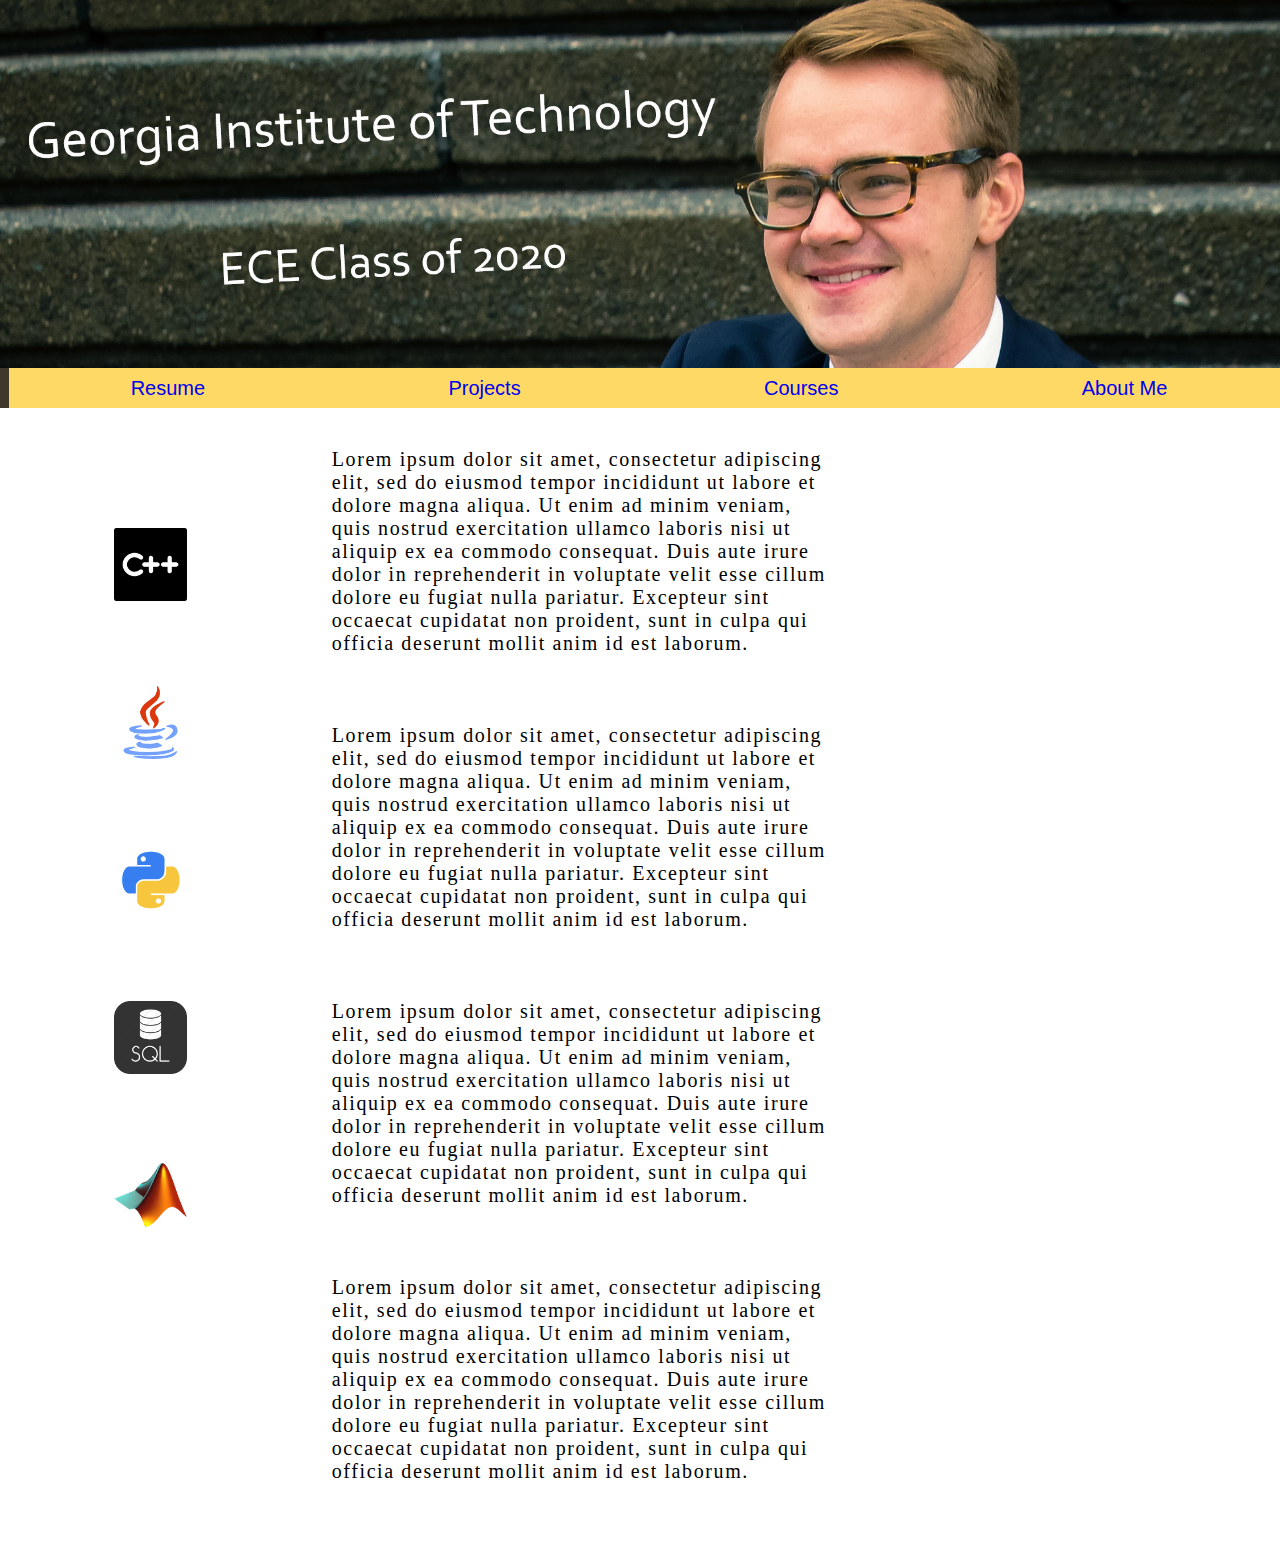
==== index.html @ 7c09ab8c "Initial merge from local repo" ====
<!DOCTYPE html>
<html>
<head>
	<meta charset="utf-8">
	<title>My test page</title>
	<!-- favicon lines copied from https://stackoverflow.com/questions/9943771/adding-a-favicon-to-a-static-html-page -->
	<link rel="shortcut icon" type="image/png" href="images/favicon.png"/>
	<link rel="stylesheet" type="text/css" href="styles/stylesheet.css">
</head>

<body>

	<header>
		<img src="./images/banner.png">
	</header>
	<nav>
		<a href="resume.html">Resume</a>
		<a href="projects/projects-index.html">Projects</a>
		<a href="coursework.html">Courses</a>
		<a href="about.html">About Me</a>
	</nav>

	<div class="wrapper">
	<div class="grid">
		<div class="left">
			<div id="favs">
				<img src="./images/cppfav.png">
				<img src="./images/javafav.png">
				<img src="./images/pyfav.png">
				<img src="./images/sqlfav.png">
				<img src="./images/matfav.webp">
			</div>
		</div>
		<div class="center">
		<p>Lorem ipsum dolor sit amet, consectetur adipiscing elit, sed do eiusmod tempor incididunt ut labore et dolore magna aliqua. Ut enim ad minim veniam, quis nostrud exercitation ullamco laboris nisi ut aliquip ex ea commodo consequat. Duis aute irure dolor in reprehenderit in voluptate velit esse cillum dolore eu fugiat nulla pariatur. Excepteur sint occaecat cupidatat non proident, sunt in culpa qui officia deserunt mollit anim id est laborum.<br/><br/><br/><br/>Lorem ipsum dolor sit amet, consectetur adipiscing elit, sed do eiusmod tempor incididunt ut labore et dolore magna aliqua. Ut enim ad minim veniam, quis nostrud exercitation ullamco laboris nisi ut aliquip ex ea commodo consequat. Duis aute irure dolor in reprehenderit in voluptate velit esse cillum dolore eu fugiat nulla pariatur. Excepteur sint occaecat cupidatat non proident, sunt in culpa qui officia deserunt mollit anim id est laborum.<br/><br/><br/><br/>Lorem ipsum dolor sit amet, consectetur adipiscing elit, sed do eiusmod tempor incididunt ut labore et dolore magna aliqua. Ut enim ad minim veniam, quis nostrud exercitation ullamco laboris nisi ut aliquip ex ea commodo consequat. Duis aute irure dolor in reprehenderit in voluptate velit esse cillum dolore eu fugiat nulla pariatur. Excepteur sint occaecat cupidatat non proident, sunt in culpa qui officia deserunt mollit anim id est laborum.<br/><br/><br/><br/>Lorem ipsum dolor sit amet, consectetur adipiscing elit, sed do eiusmod tempor incididunt ut labore et dolore magna aliqua. Ut enim ad minim veniam, quis nostrud exercitation ullamco laboris nisi ut aliquip ex ea commodo consequat. Duis aute irure dolor in reprehenderit in voluptate velit esse cillum dolore eu fugiat nulla pariatur. Excepteur sint occaecat cupidatat non proident, sunt in culpa qui officia deserunt mollit anim id est laborum.<br/><br/><br/><br/></p>
		</div>
		<div class="right">
		</div>
	</div>
	</div>
</body>
</html>
---- styles/stylesheet.css ----
* {
	padding: 0;
	margin: 0;
	outline: 0;
}

body {
	background-color: #FFF;
	font-family: "Georgia", serif;
	font-size:20px;
}

header { 
	display: block;
	text-align: center;
	size: auto;
}

header img {
	width: 100%;
	min-width: 750px;
	height: auto;
	display: block;
}

nav {
	position: -webkit-sticky; /* Safari */
    position: sticky;
    top: 0;
    border-left: 9px solid hsl(45, 20%, 20%);
    width: 100%;
	min-width: 750px;
	background-color: hsl(45, 100%, 70%);
	align-items: center;
	height: 40px;
	display: flex;
	justify-content: space-around;
}

nav a {
	padding: 5px 40px;
	text-align: center;
	vertical-align: middle;
	font-family: Corbel, Verdana, "Bitstream Vera Sans", sans-serif;
}

nav a:link {
    text-decoration: none;
}

nav a:visited {
	color: #000;
    text-decoration: none;
}

nav a:hover {
	background-color: hsl(45, 100%,55%);
}

nav a:active {
    text-decoration: underline;
}

.wrapper {
	width: 85%;
	margin: auto;
}

.grid {
	display: grid;
	grid-template: 1fr/1fr 50% 2fr;
	margin-top: 40px;
}

.grid p {
	grid-column: 2/3;
	text-align: left;
}

.right {
	display: flex;
	flex-direction: column;
	align-items: center;
	overflow-x: hidden;
}

#favs img {
	padding: 80px 10% 0%;
	height: auto;
	width: auto;
	max-height: 40%;
	max-width: 40%;
	min-height: 10%;
	min-width: 10%;
}

.center {
	letter-spacing: .08em;
	padding-left: 10%;
	min-width: 500px;
}
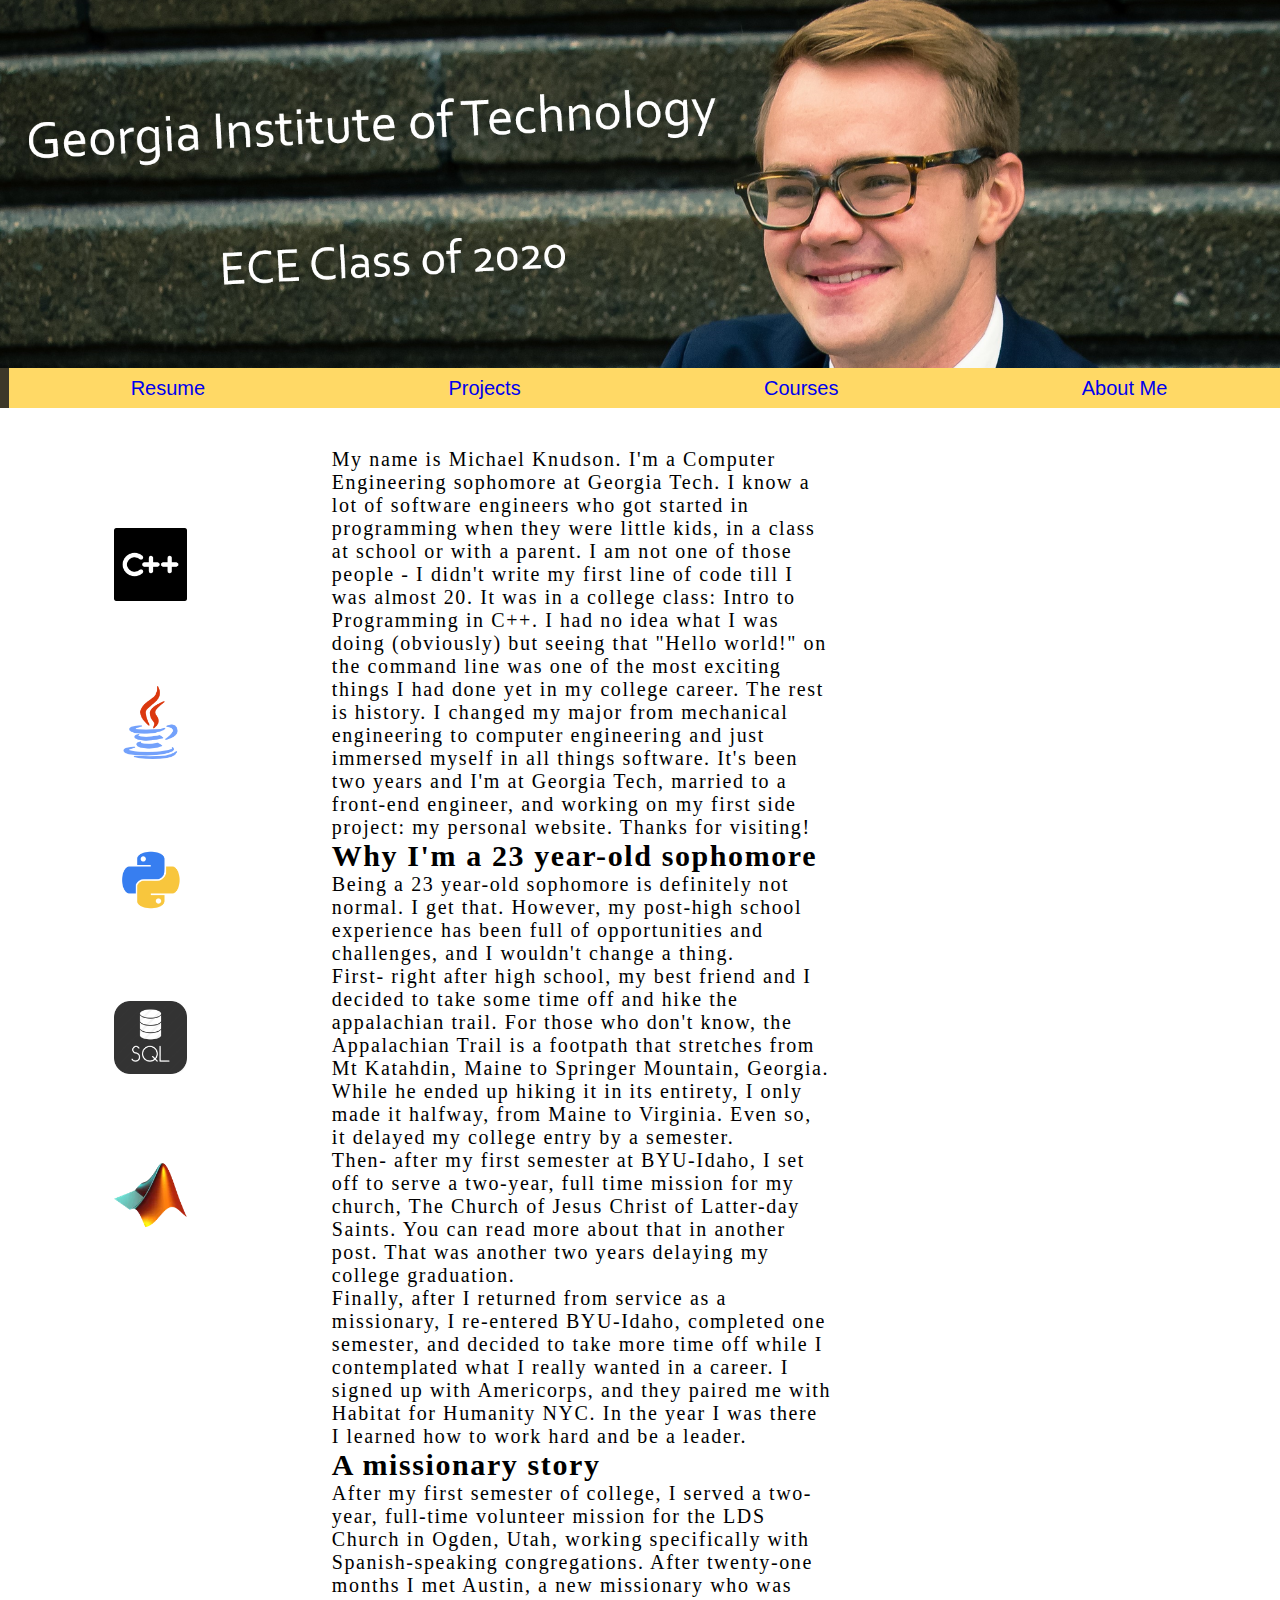
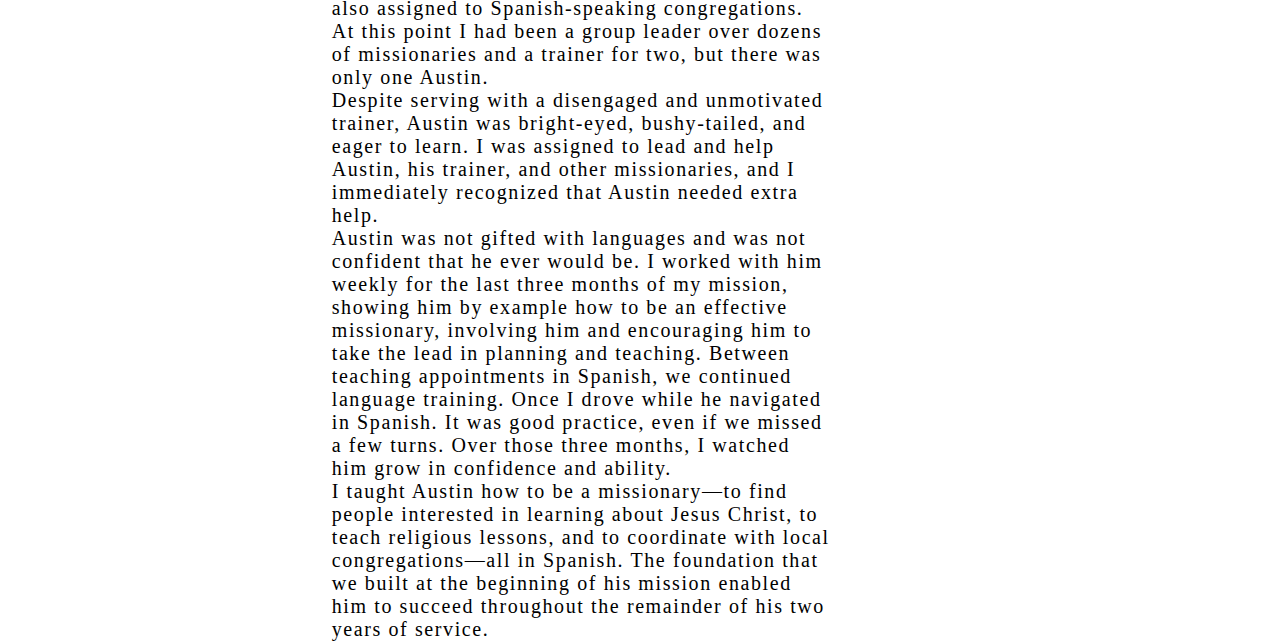
==== commit f0a332c4: "replaced lorem" ====
--- a/index.html
+++ b/index.html
@@ -32,7 +32,11 @@
 			</div>
 		</div>
 		<div class="center">
-		<p>Lorem ipsum dolor sit amet, consectetur adipiscing elit, sed do eiusmod tempor incididunt ut labore et dolore magna aliqua. Ut enim ad minim veniam, quis nostrud exercitation ullamco laboris nisi ut aliquip ex ea commodo consequat. Duis aute irure dolor in reprehenderit in voluptate velit esse cillum dolore eu fugiat nulla pariatur. Excepteur sint occaecat cupidatat non proident, sunt in culpa qui officia deserunt mollit anim id est laborum.<br/><br/><br/><br/>Lorem ipsum dolor sit amet, consectetur adipiscing elit, sed do eiusmod tempor incididunt ut labore et dolore magna aliqua. Ut enim ad minim veniam, quis nostrud exercitation ullamco laboris nisi ut aliquip ex ea commodo consequat. Duis aute irure dolor in reprehenderit in voluptate velit esse cillum dolore eu fugiat nulla pariatur. Excepteur sint occaecat cupidatat non proident, sunt in culpa qui officia deserunt mollit anim id est laborum.<br/><br/><br/><br/>Lorem ipsum dolor sit amet, consectetur adipiscing elit, sed do eiusmod tempor incididunt ut labore et dolore magna aliqua. Ut enim ad minim veniam, quis nostrud exercitation ullamco laboris nisi ut aliquip ex ea commodo consequat. Duis aute irure dolor in reprehenderit in voluptate velit esse cillum dolore eu fugiat nulla pariatur. Excepteur sint occaecat cupidatat non proident, sunt in culpa qui officia deserunt mollit anim id est laborum.<br/><br/><br/><br/>Lorem ipsum dolor sit amet, consectetur adipiscing elit, sed do eiusmod tempor incididunt ut labore et dolore magna aliqua. Ut enim ad minim veniam, quis nostrud exercitation ullamco laboris nisi ut aliquip ex ea commodo consequat. Duis aute irure dolor in reprehenderit in voluptate velit esse cillum dolore eu fugiat nulla pariatur. Excepteur sint occaecat cupidatat non proident, sunt in culpa qui officia deserunt mollit anim id est laborum.<br/><br/><br/><br/></p>
+		<p>My name is Michael Knudson. I'm a Computer Engineering sophomore at Georgia Tech. I know a lot of software engineers who got started in programming when they were little kids, in a class at school or with a parent. I am not one of those people - I didn't write my first line of code till I was almost 20. It was in a college class: Intro to Programming in C++. I had no idea what I was doing (obviously) but seeing that "Hello world!" on the command line was one of the most exciting things I had done yet in my college career. The rest is history. I changed my major from mechanical engineering to computer engineering and just immersed myself in all things software. It's been two years and I'm at Georgia Tech, married to a front-end engineer, and working on my first side project: my personal website. Thanks for visiting!</p>
+		<h2>Why I'm a 23 year-old sophomore</h2>
+		<p>Being a 23 year-old sophomore is definitely not normal. I get that. However, my post-high school experience has been full of opportunities and challenges, and I wouldn't change a thing.<br />First- right after high school, my best friend and I decided to take some time off and hike the appalachian trail. For those who don't know, the Appalachian Trail is a footpath that stretches from Mt Katahdin, Maine to Springer Mountain, Georgia. While he ended up hiking it in its entirety, I only made it halfway, from Maine to Virginia. Even so, it delayed my college entry by a semester.<br />Then- after my first semester at BYU-Idaho, I set off to serve a two-year, full time mission for my church, The Church of Jesus Christ of Latter-day Saints. You can read more about that in another post. That was another two years delaying my college graduation.<br />Finally, after I returned from service as a missionary, I re-entered BYU-Idaho, completed one semester, and decided to take more time off while I contemplated what I really wanted in a career. I signed up with Americorps, and they paired me with Habitat for Humanity NYC. In the year I was there I learned how to work hard and be a leader.</p>
+		<h2>A missionary story</h2>
+		<p>After my first semester of college, I served a two-year, full-time volunteer mission for the LDS Church in Ogden, Utah, working specifically with Spanish-speaking congregations. After twenty-one months I met Austin, a new missionary who was also assigned to Spanish-speaking congregations. At this point I had been a group leader over dozens of missionaries and a trainer for two, but there was only one Austin.<br />Despite serving with a disengaged and unmotivated trainer, Austin was bright-eyed, bushy-tailed, and eager to learn. I was assigned to lead and help Austin, his trainer, and other missionaries, and I immediately recognized that Austin needed extra help.<br />Austin was not gifted with languages and was not confident that he ever would be. I worked with him weekly for the last three months of my mission, showing him by example how to be an effective missionary, involving him and encouraging him to take the lead in planning and teaching. Between teaching appointments in Spanish, we continued language training. Once I drove while he navigated in Spanish. It was good practice, even if we missed a few turns. Over those three months, I watched him grow in confidence and ability.<br />I taught Austin how to be a missionary—to find people interested in learning about Jesus Christ, to teach religious lessons, and to coordinate with local congregations—all in Spanish. The foundation that we built at the beginning of his mission enabled him to succeed throughout the remainder of his two years of service.</p>
 		</div>
 		<div class="right">
 		</div>
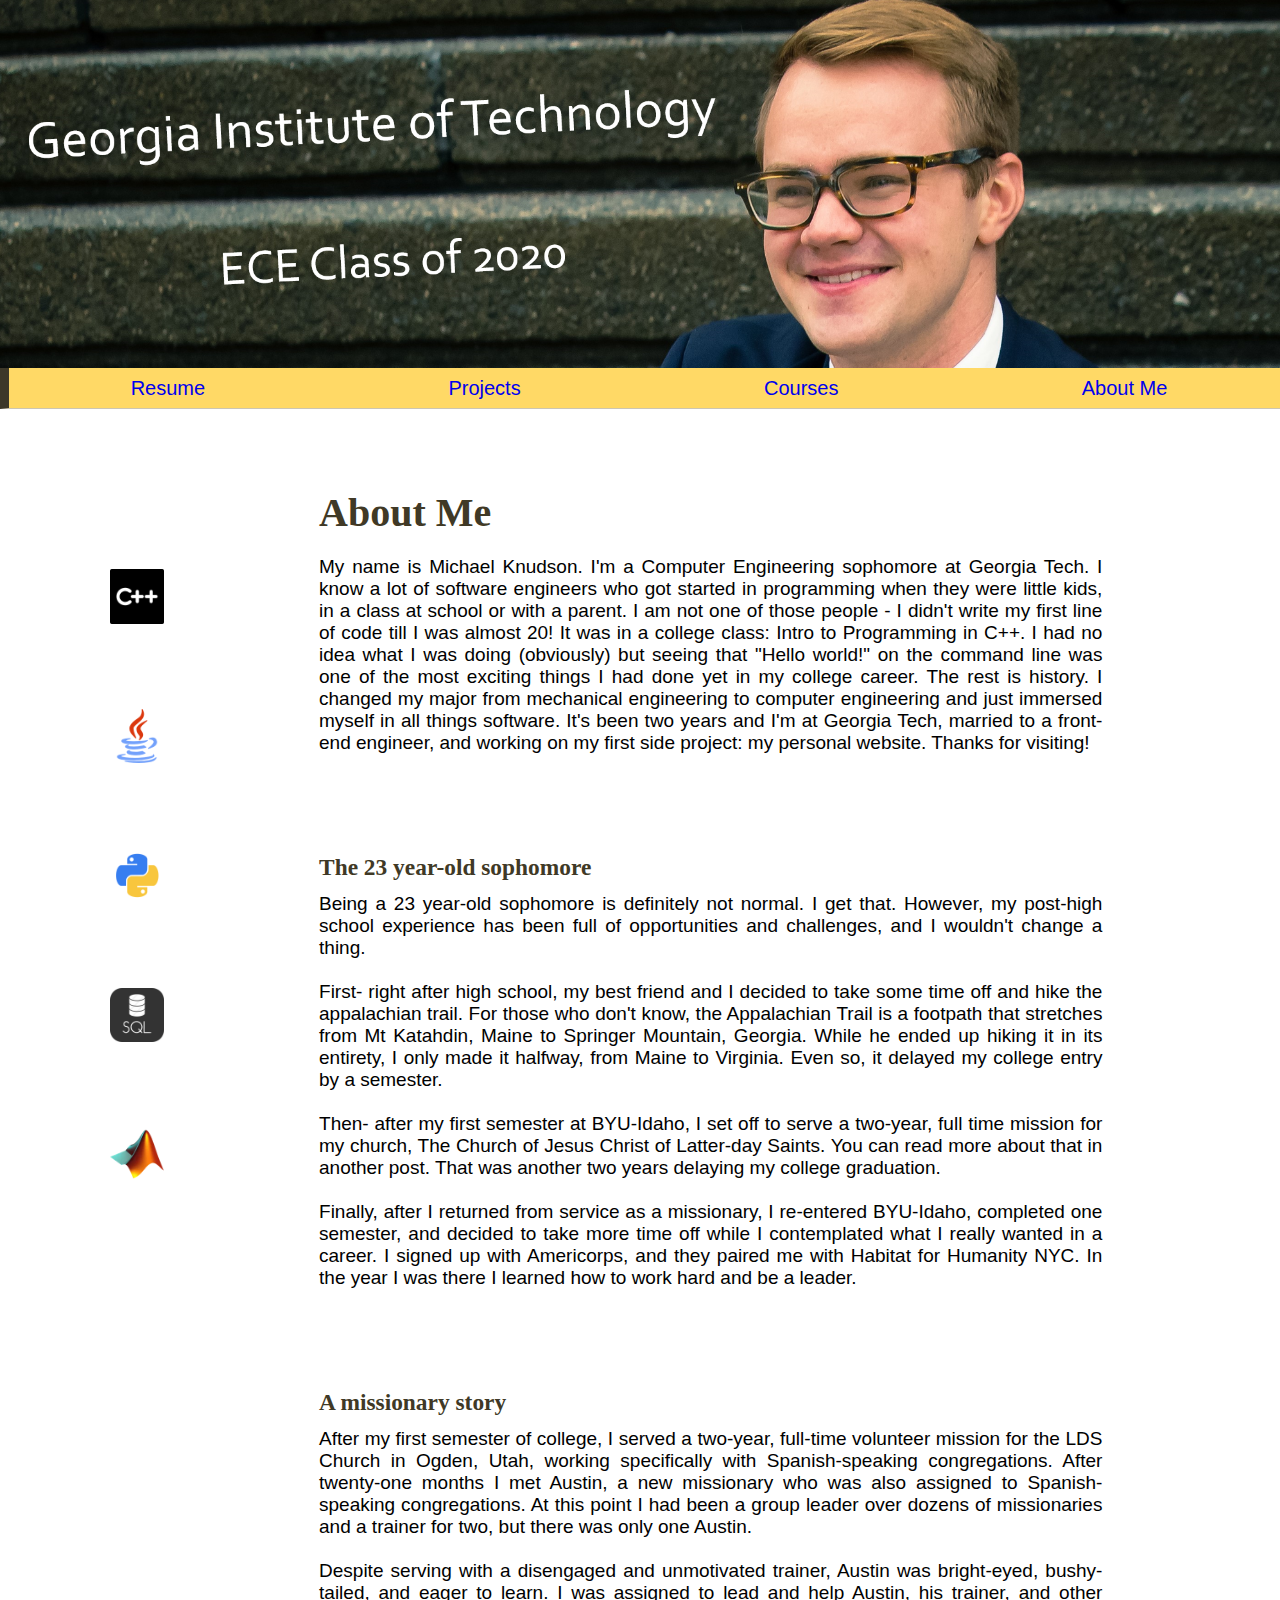
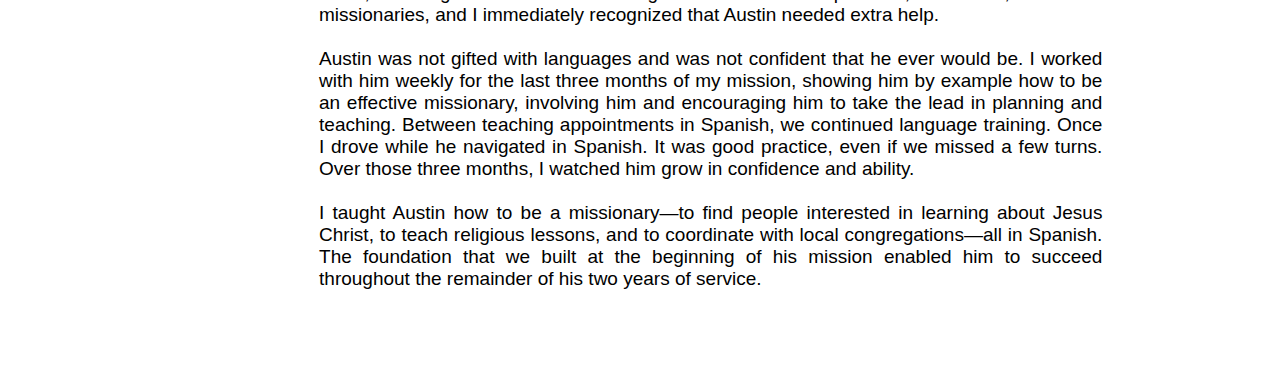
==== commit 2a2aa2f2: "format changes in index" ====
--- a/index.html
+++ b/index.html
@@ -14,10 +14,10 @@
 		<img src="./images/banner.png">
 	</header>
 	<nav>
-		<a href="resume.html">Resume</a>
-		<a href="projects/projects-index.html">Projects</a>
-		<a href="coursework.html">Courses</a>
-		<a href="about.html">About Me</a>
+		<a href="./resume.html">Resume</a>
+		<a href="./projects/projects-index.html">Projects</a>
+		<a href="./coursework.html">Courses</a>
+		<a href="./index.html">About Me</a>
 	</nav>
 
 	<div class="wrapper">
@@ -32,11 +32,18 @@
 			</div>
 		</div>
 		<div class="center">
-		<p>My name is Michael Knudson. I'm a Computer Engineering sophomore at Georgia Tech. I know a lot of software engineers who got started in programming when they were little kids, in a class at school or with a parent. I am not one of those people - I didn't write my first line of code till I was almost 20. It was in a college class: Intro to Programming in C++. I had no idea what I was doing (obviously) but seeing that "Hello world!" on the command line was one of the most exciting things I had done yet in my college career. The rest is history. I changed my major from mechanical engineering to computer engineering and just immersed myself in all things software. It's been two years and I'm at Georgia Tech, married to a front-end engineer, and working on my first side project: my personal website. Thanks for visiting!</p>
-		<h2>Why I'm a 23 year-old sophomore</h2>
-		<p>Being a 23 year-old sophomore is definitely not normal. I get that. However, my post-high school experience has been full of opportunities and challenges, and I wouldn't change a thing.<br />First- right after high school, my best friend and I decided to take some time off and hike the appalachian trail. For those who don't know, the Appalachian Trail is a footpath that stretches from Mt Katahdin, Maine to Springer Mountain, Georgia. While he ended up hiking it in its entirety, I only made it halfway, from Maine to Virginia. Even so, it delayed my college entry by a semester.<br />Then- after my first semester at BYU-Idaho, I set off to serve a two-year, full time mission for my church, The Church of Jesus Christ of Latter-day Saints. You can read more about that in another post. That was another two years delaying my college graduation.<br />Finally, after I returned from service as a missionary, I re-entered BYU-Idaho, completed one semester, and decided to take more time off while I contemplated what I really wanted in a career. I signed up with Americorps, and they paired me with Habitat for Humanity NYC. In the year I was there I learned how to work hard and be a leader.</p>
-		<h2>A missionary story</h2>
-		<p>After my first semester of college, I served a two-year, full-time volunteer mission for the LDS Church in Ogden, Utah, working specifically with Spanish-speaking congregations. After twenty-one months I met Austin, a new missionary who was also assigned to Spanish-speaking congregations. At this point I had been a group leader over dozens of missionaries and a trainer for two, but there was only one Austin.<br />Despite serving with a disengaged and unmotivated trainer, Austin was bright-eyed, bushy-tailed, and eager to learn. I was assigned to lead and help Austin, his trainer, and other missionaries, and I immediately recognized that Austin needed extra help.<br />Austin was not gifted with languages and was not confident that he ever would be. I worked with him weekly for the last three months of my mission, showing him by example how to be an effective missionary, involving him and encouraging him to take the lead in planning and teaching. Between teaching appointments in Spanish, we continued language training. Once I drove while he navigated in Spanish. It was good practice, even if we missed a few turns. Over those three months, I watched him grow in confidence and ability.<br />I taught Austin how to be a missionary—to find people interested in learning about Jesus Christ, to teach religious lessons, and to coordinate with local congregations—all in Spanish. The foundation that we built at the beginning of his mission enabled him to succeed throughout the remainder of his two years of service.</p>
+			<article>
+				<h1>About Me</h1>
+					<p id="intro">My name is Michael Knudson. I'm a Computer Engineering sophomore at Georgia Tech. I know a lot of software engineers who got started in programming when they were little kids, in a class at school or with a parent. I am not one of those people - I didn't write my first line of code till I was almost 20! It was in a college class: Intro to Programming in C++. I had no idea what I was doing (obviously) but seeing that "Hello world!" on the command line was one of the most exciting things I had done yet in my college career. The rest is history. I changed my major from mechanical engineering to computer engineering and just immersed myself in all things software. It's been two years and I'm at Georgia Tech, married to a front-end engineer, and working on my first side project: my personal website. Thanks for visiting!</p>
+			</article>
+			<article>
+				<h3>The 23 year-old sophomore</h3>
+					<p>Being a 23 year-old sophomore is definitely not normal. I get that. However, my post-high school experience has been full of opportunities and challenges, and I wouldn't change a thing.<br /><br />First- right after high school, my best friend and I decided to take some time off and hike the appalachian trail. For those who don't know, the Appalachian Trail is a footpath that stretches from Mt Katahdin, Maine to Springer Mountain, Georgia. While he ended up hiking it in its entirety, I only made it halfway, from Maine to Virginia. Even so, it delayed my college entry by a semester.<br /><br />Then- after my first semester at BYU-Idaho, I set off to serve a two-year, full time mission for my church, The Church of Jesus Christ of Latter-day Saints. You can read more about that in another post. That was another two years delaying my college graduation.<br /><br />Finally, after I returned from service as a missionary, I re-entered BYU-Idaho, completed one semester, and decided to take more time off while I contemplated what I really wanted in a career. I signed up with Americorps, and they paired me with Habitat for Humanity NYC. In the year I was there I learned how to work hard and be a leader.</p>
+			</article>
+			<article>
+				<h3>A missionary story</h3>
+					<p>After my first semester of college, I served a two-year, full-time volunteer mission for the LDS Church in Ogden, Utah, working specifically with Spanish-speaking congregations. After twenty-one months I met Austin, a new missionary who was also assigned to Spanish-speaking congregations. At this point I had been a group leader over dozens of missionaries and a trainer for two, but there was only one Austin.<br /><br />Despite serving with a disengaged and unmotivated trainer, Austin was bright-eyed, bushy-tailed, and eager to learn. I was assigned to lead and help Austin, his trainer, and other missionaries, and I immediately recognized that Austin needed extra help.<br /><br />Austin was not gifted with languages and was not confident that he ever would be. I worked with him weekly for the last three months of my mission, showing him by example how to be an effective missionary, involving him and encouraging him to take the lead in planning and teaching. Between teaching appointments in Spanish, we continued language training. Once I drove while he navigated in Spanish. It was good practice, even if we missed a few turns. Over those three months, I watched him grow in confidence and ability.<br /><br />I taught Austin how to be a missionary—to find people interested in learning about Jesus Christ, to teach religious lessons, and to coordinate with local congregations—all in Spanish. The foundation that we built at the beginning of his mission enabled him to succeed throughout the remainder of his two years of service.</p>
+			</article>
 		</div>
 		<div class="right">
 		</div>
--- a/styles/stylesheet.css
+++ b/styles/stylesheet.css
@@ -6,7 +6,6 @@
 
 body {
 	background-color: #FFF;
-	font-family: "Georgia", serif;
 	font-size:20px;
 }
 
@@ -28,6 +27,7 @@
     position: sticky;
     top: 0;
     border-left: 9px solid hsl(45, 20%, 20%);
+    border-bottom: 1px solid hsl(45, 20%, 75%);
     width: 100%;
 	min-width: 750px;
 	background-color: hsl(45, 100%, 70%);
@@ -68,8 +68,8 @@
 
 .grid {
 	display: grid;
-	grid-template: 1fr/1fr 50% 2fr;
-	margin-top: 40px;
+	grid-template: 1fr/5fr 80% 3fr;
+	margin-top: 80px;
 }
 
 .grid p {
@@ -81,6 +81,7 @@
 	display: flex;
 	flex-direction: column;
 	align-items: center;
+	justify-content: center;
 	overflow-x: hidden;
 }
 
@@ -90,12 +91,36 @@
 	width: auto;
 	max-height: 40%;
 	max-width: 40%;
-	min-height: 10%;
-	min-width: 10%;
+	min-height: 20%;
+	min-width: 20%;
 }
 
 .center {
-	letter-spacing: .08em;
 	padding-left: 10%;
 	min-width: 500px;
+	font-family: "Bodoni", serif;
+}
+
+#intro {
+}
+
+.center article {
+	padding-bottom: 100px;
+}
+
+.center h1 {
+	color: 	hsl(45, 25%, 20%);
+	padding-bottom: .5em;
+}
+
+.center h3 {
+	color: 	hsl(45, 25%, 20%);
+	padding-bottom: .5em;
+}
+
+.center p {
+/*	letter-spacing: .04em;	*/	
+	font-size: .95em;
+	font-family: "Open-sans", sans-serif;
+	text-align: justify;
 }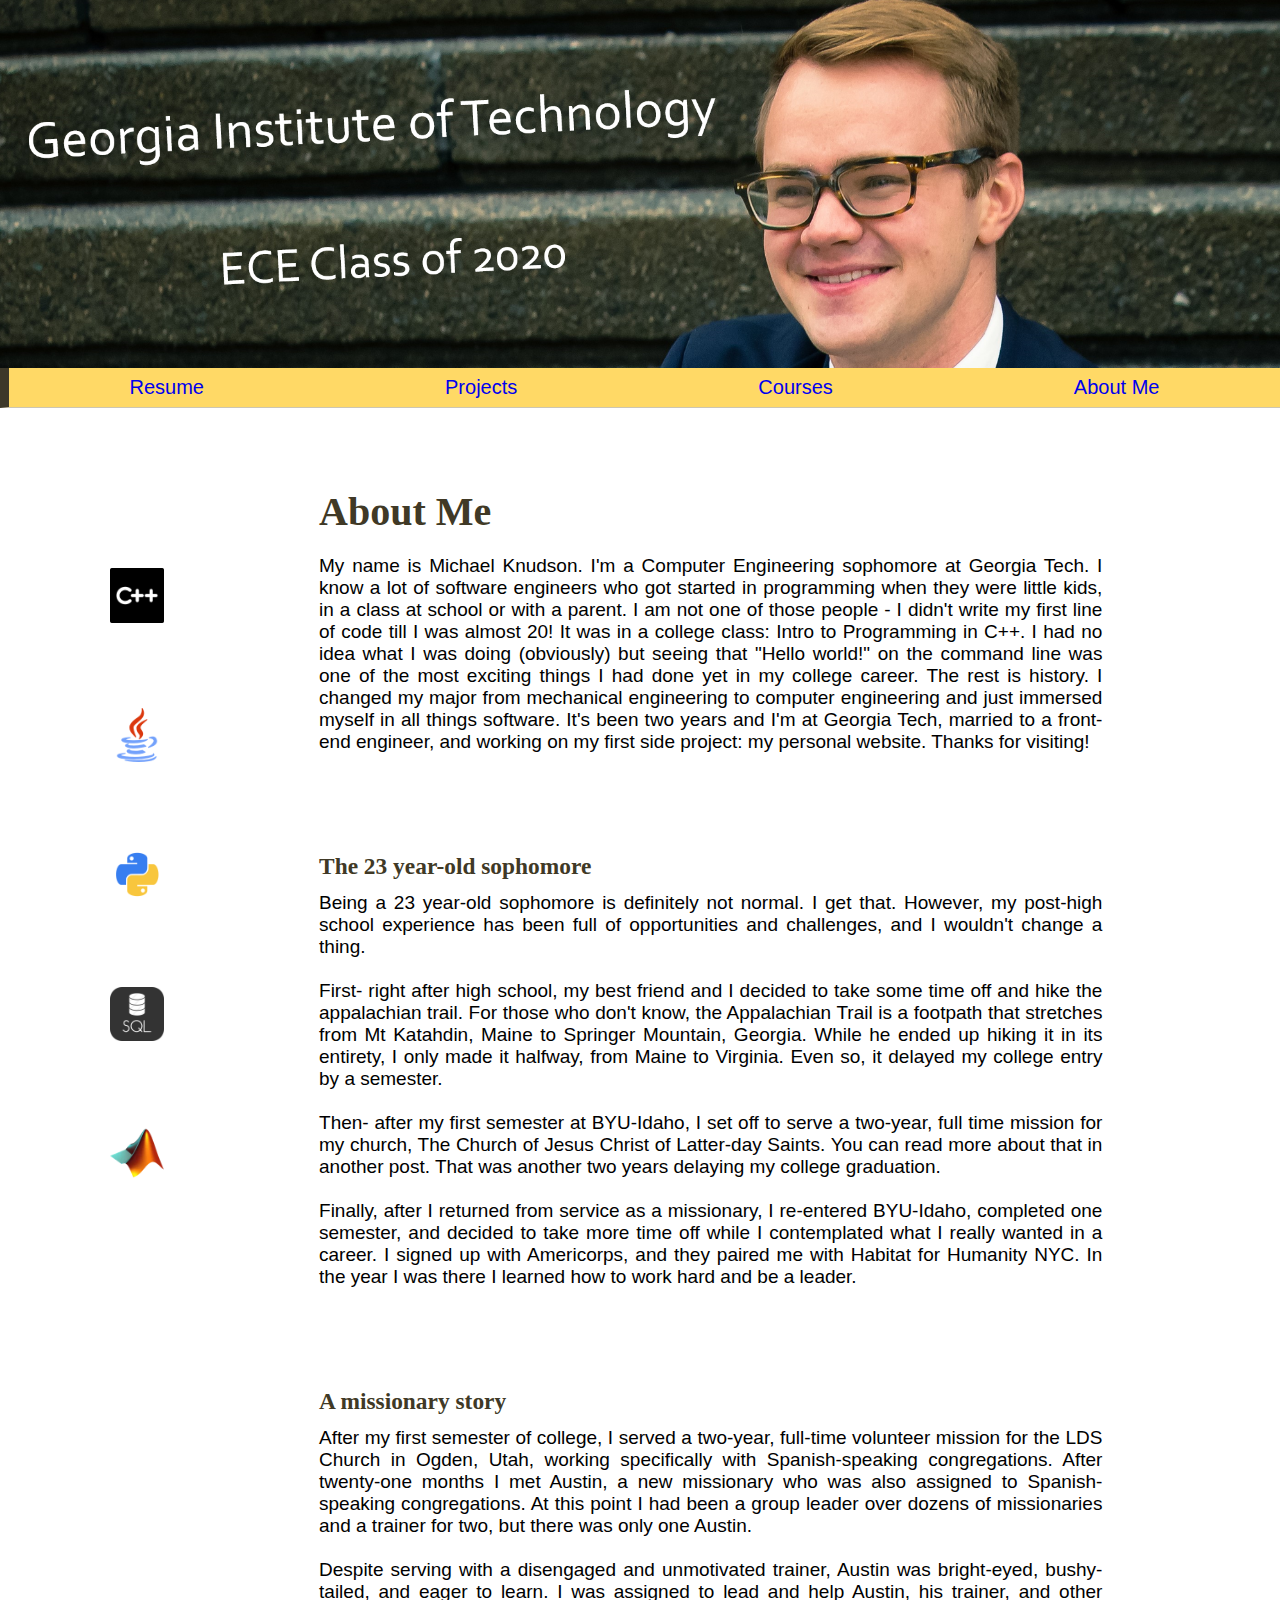
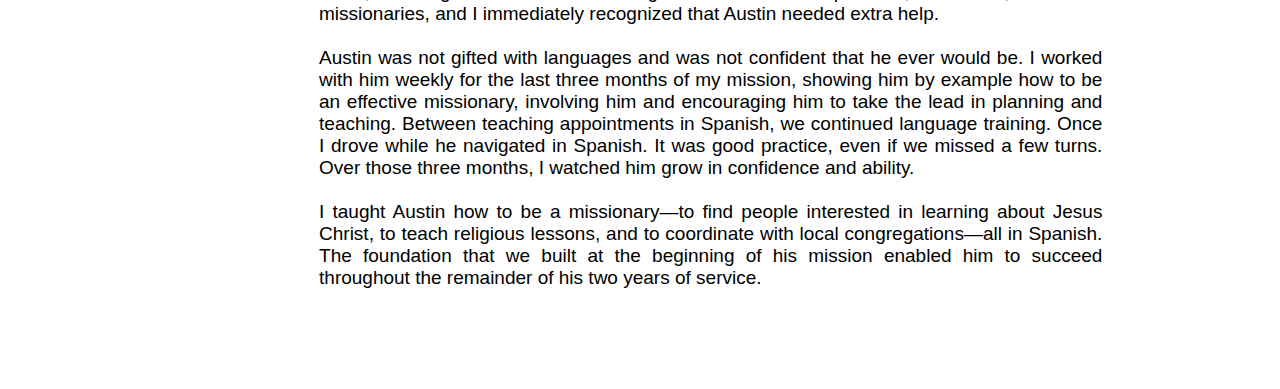
==== commit f2294ade: "edit fav, link to drive resume, fix nav" ====
--- a/index.html
+++ b/index.html
@@ -4,7 +4,7 @@
 	<meta charset="utf-8">
 	<title>My test page</title>
 	<!-- favicon lines copied from https://stackoverflow.com/questions/9943771/adding-a-favicon-to-a-static-html-page -->
-	<link rel="shortcut icon" type="image/png" href="images/favicon.png"/>
+	<link rel="shortcut icon" type="image/ico" href="./images/favicon.ico"/>
 	<link rel="stylesheet" type="text/css" href="styles/stylesheet.css">
 </head>
 
--- a/styles/stylesheet.css
+++ b/styles/stylesheet.css
@@ -26,6 +26,7 @@
 	position: -webkit-sticky; /* Safari */
     position: sticky;
     top: 0;
+    box-sizing: border-box;
     border-left: 9px solid hsl(45, 20%, 20%);
     border-bottom: 1px solid hsl(45, 20%, 75%);
     width: 100%;
@@ -123,4 +124,17 @@
 	font-size: .95em;
 	font-family: "Open-sans", sans-serif;
 	text-align: justify;
-}+}
+
+#resume {
+}
+
+#resume iframe {
+	display: block;
+	margin: 0 auto;
+    box-sizing: border-box;
+	width:80%;
+	min-width: 750px;
+	height: 1036px;
+}
+
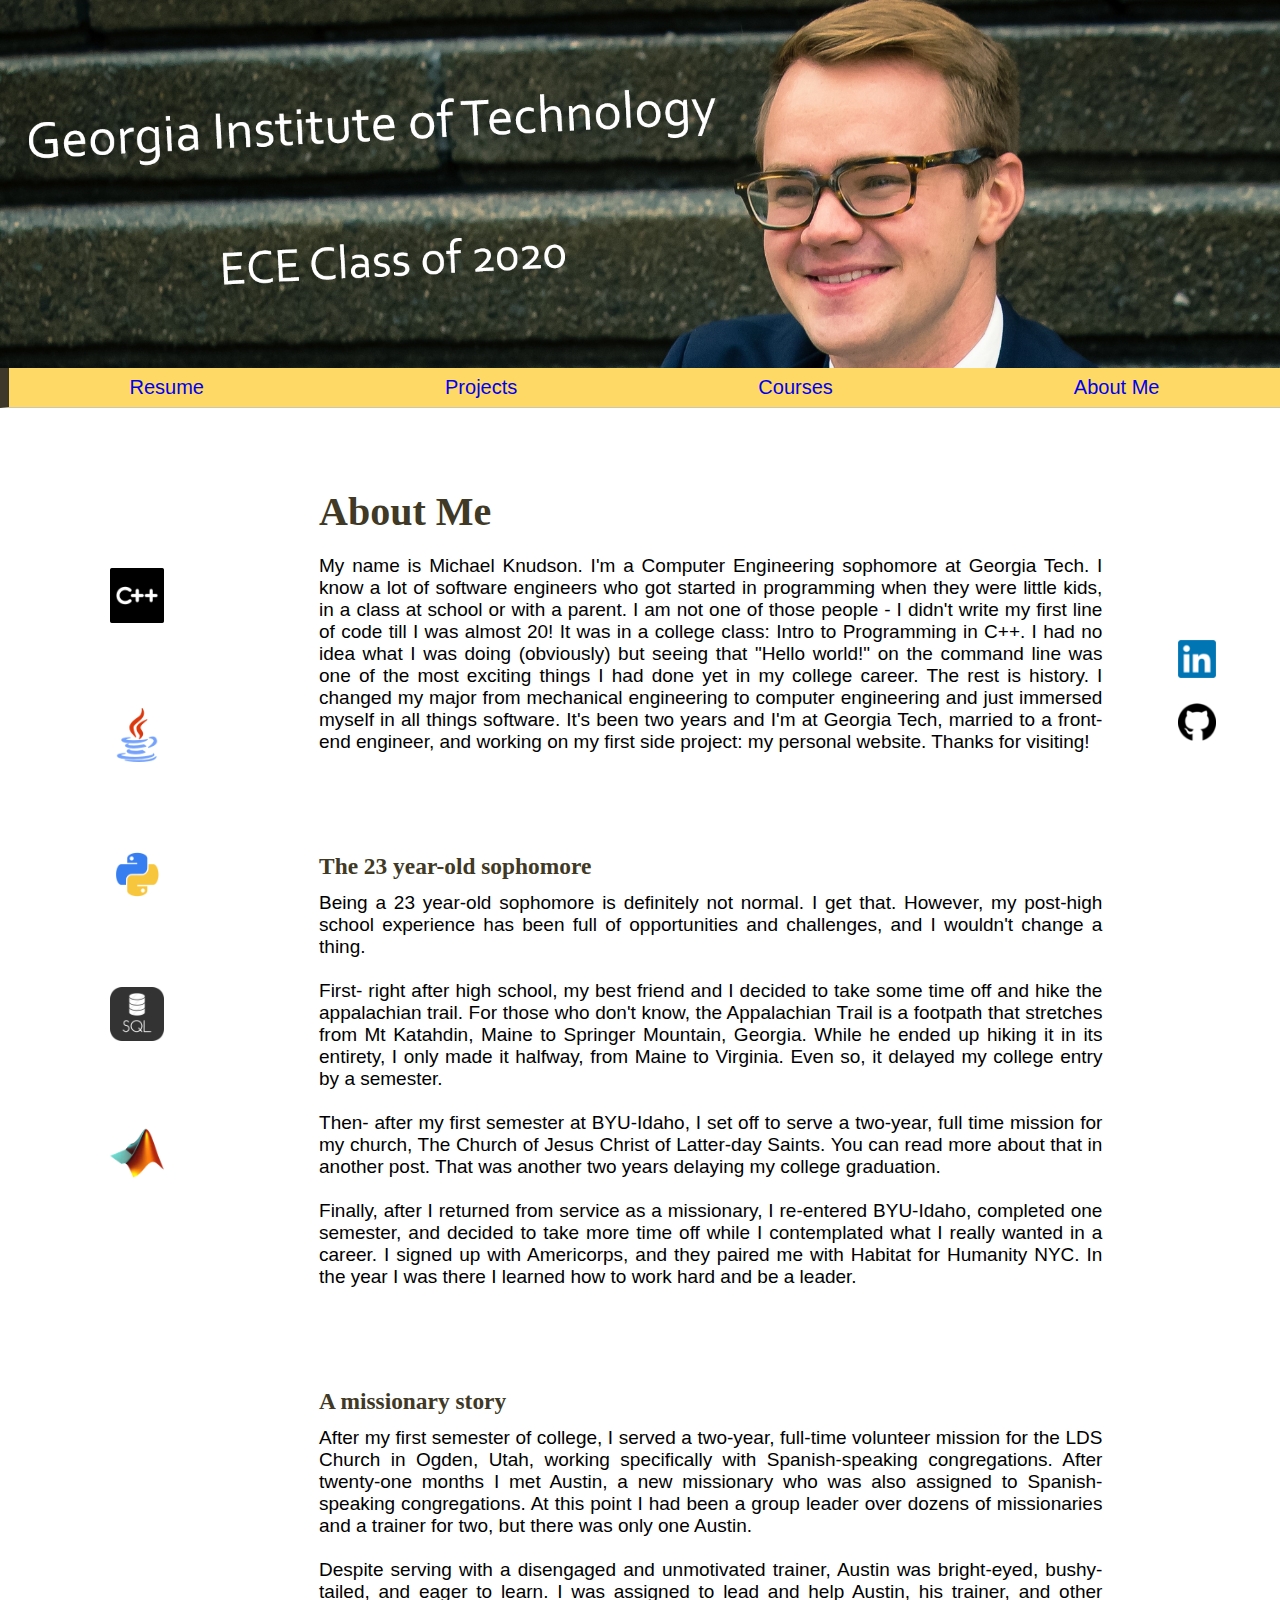
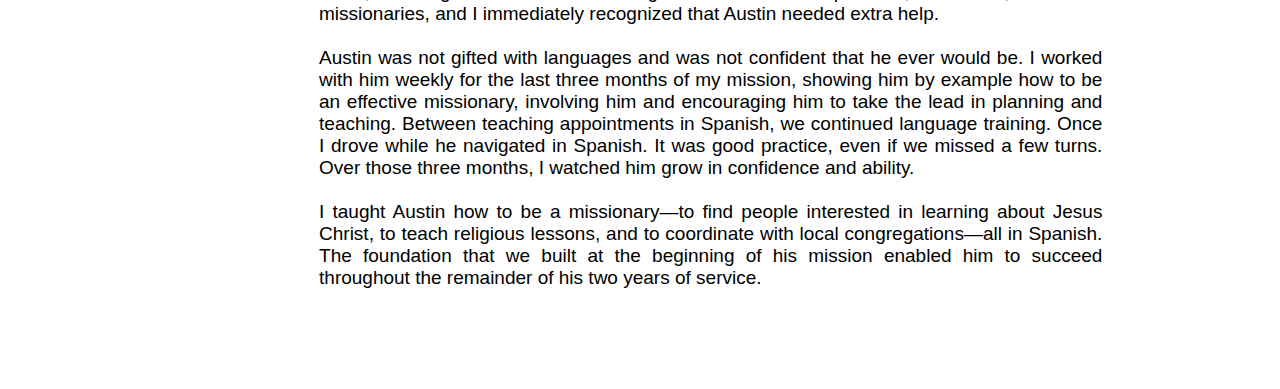
==== commit 461543da: "added social media links" ====
--- a/index.html
+++ b/index.html
@@ -2,7 +2,7 @@
 <html>
 <head>
 	<meta charset="utf-8">
-	<title>My test page</title>
+	<title>Michael Knudson: Computer Engineering</title>
 	<!-- favicon lines copied from https://stackoverflow.com/questions/9943771/adding-a-favicon-to-a-static-html-page -->
 	<link rel="shortcut icon" type="image/ico" href="./images/favicon.ico"/>
 	<link rel="stylesheet" type="text/css" href="styles/stylesheet.css">
@@ -15,10 +15,19 @@
 	</header>
 	<nav>
 		<a href="./resume.html">Resume</a>
-		<a href="./projects/projects-index.html">Projects</a>
+		<a href="./projects.html">Projects</a>
 		<a href="./coursework.html">Courses</a>
 		<a href="./index.html">About Me</a>
 	</nav>
+
+	<div id="social-media">
+		<a href="https://www.linkedin.com/in/michaelellsworthknudson/">
+			<img src="./images/linkedinlogo.png">
+		</a>
+		<a href="https://github.com/mknudson94">
+			<img src="./images/githublogo.png">
+		</a>
+	</div>
 
 	<div class="wrapper">
 	<div class="grid">
@@ -50,4 +59,4 @@
 	</div>
 	</div>
 </body>
-</html>+</html>
--- a/styles/stylesheet.css
+++ b/styles/stylesheet.css
@@ -138,3 +138,88 @@
 	height: 1036px;
 }
 
+#courses {
+	display: grid;
+	grid-template-columns: 1fr 1fr;
+	font-family: "Corbel";
+}
+
+#courses img {
+	padding: 10px;
+}
+
+#gt div {
+	padding: 10px;
+	margin: 5px;
+}
+
+#byui div {
+	padding: 10px;
+	margin: 5px;
+}
+
+#courses ul {
+	list-style-type: none;
+}
+
+#courses li {
+	margin: 1px 0 1px 15px;
+	border-bottom: 1px solid hsl(45, 0%, 75%);
+	}
+
+#gt {
+	display: flex;
+	flex-direction: column;
+	justify-content: center;
+}
+
+#gt-logo {
+	max-width: 300px;
+}
+
+#gt #a {
+	background-color: hsl(43, 46%, 58%)
+}
+
+#gt #b {
+	background-color: hsl(43, 46%, 68%)
+}
+
+#gt #c {
+	background-color: hsl(43, 46%, 78%)
+}
+
+#byui-logo {
+	max-width: 300px;
+	max-height: 140px;
+}
+
+#byui #a {
+	background-color: hsl(204, 46%, 58%)
+}
+
+#byui #b {
+	background-color: hsl(204, 46%, 68%)
+}
+
+#byui #c {
+	background-color: hsl(204, 46%, 78%)
+}
+
+#byui {
+	display: flex;
+	flex-direction: column;
+}
+
+#social-media {
+	position: fixed;
+	max-width: 42px;
+	left: 92%;
+	top: 70%;
+}
+
+#social-media img {
+	height: 38px;
+	width: 38px;
+	margin: 10px 0px;
+}